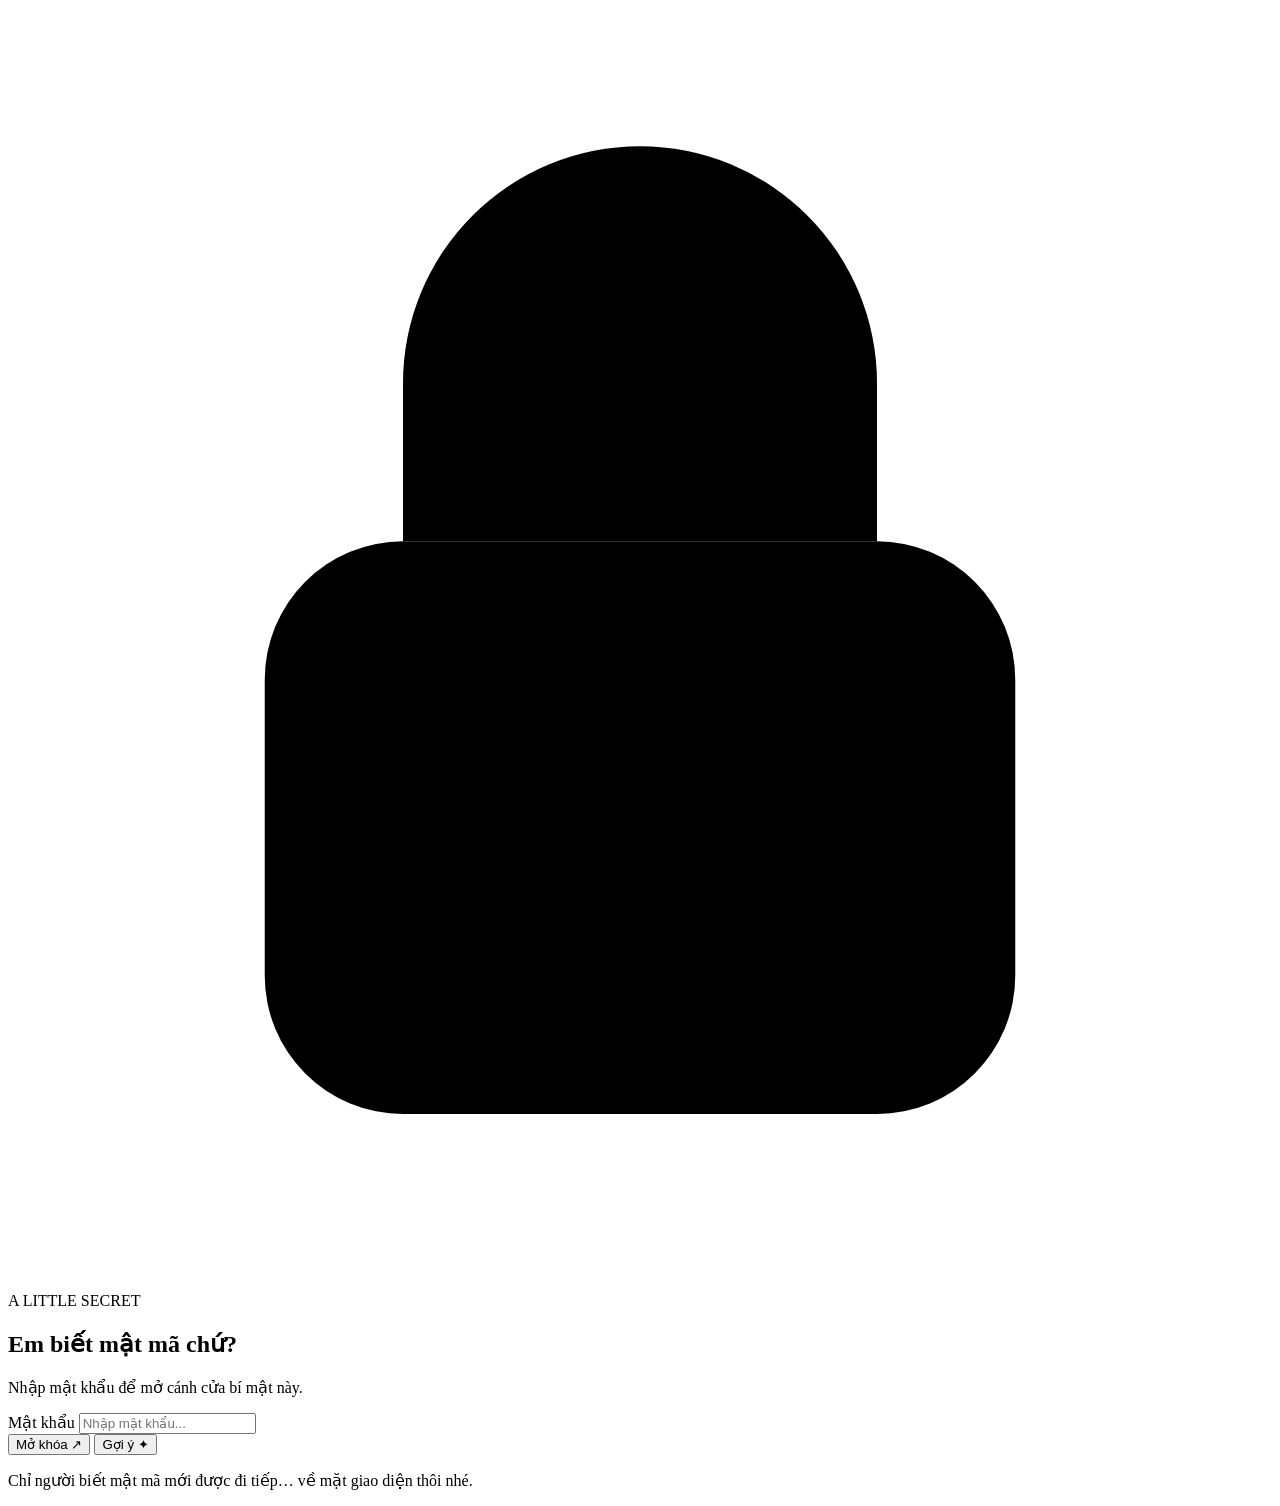
==== index.html @ a103c200 "Create index.html" ====
<!DOCTYPE html>
<html lang="vi">
<head>
  <meta charset="UTF-8">
  <meta name="viewport" content="width=device-width, initial-scale=1.0">
  <meta name="theme-color" content="#0b0911">
  <title>Mật mã bí mật</title>
  <link rel="stylesheet" href="style.css">
  <script src="script.js" defer></script>
</head>
<body>
  <main class="page-shell">
    <section class="lock-card" aria-labelledby="page-title">
      <div class="orb orb-one" aria-hidden="true"></div>
      <div class="orb orb-two" aria-hidden="true"></div>

      <div class="lock-icon" aria-hidden="true">
        <svg viewBox="0 0 64 64">
          <path d="M20 27v-8a12 12 0 0 1 24 0v8" />
          <rect x="13" y="27" width="38" height="29" rx="7" />
          <circle cx="32" cy="40" r="3" />
          <path d="M32 43v5" />
        </svg>
      </div>

      <p class="eyebrow">A LITTLE SECRET</p>
      <h1 id="page-title">Em biết mật mã chứ?</h1>
      <p class="intro">
        Nhập mật khẩu để mở cánh cửa bí mật này.
      </p>

      <form id="password-form" novalidate>
        <label class="visually-hidden" for="password-input">
          Mật khẩu
        </label>

        <input
          id="password-input"
          name="password"
          type="password"
          placeholder="Nhập mật khẩu..."
          autocomplete="off"
          spellcheck="false"
          aria-describedby="feedback"
          required
        >

        <div class="actions">
          <button class="button button-primary" type="submit">
            Mở khóa <span aria-hidden="true">↗</span>
          </button>

          <button
            class="button button-secondary"
            id="hint-toggle"
            type="button"
            aria-expanded="false"
            aria-controls="hint-box"
          >
            Gợi ý <span aria-hidden="true">✦</span>
          </button>
        </div>
      </form>

      <div class="hint-box" id="hint-box" hidden>
        <p class="hint-label">GỢI Ý NHỎ</p>
        <p>
          Cú pháp: vai trò của người gửi đối với bạn
          + cute bá khí nhất thế giới
        </p>
      </div>

      <p class="feedback" id="feedback"
         role="status" aria-live="polite"></p>

      <p class="tiny-note">
        Chỉ người biết mật mã mới được đi tiếp…
        về mặt giao diện thôi nhé.
      </p>
    </section>
  </main>
</body>
</html>
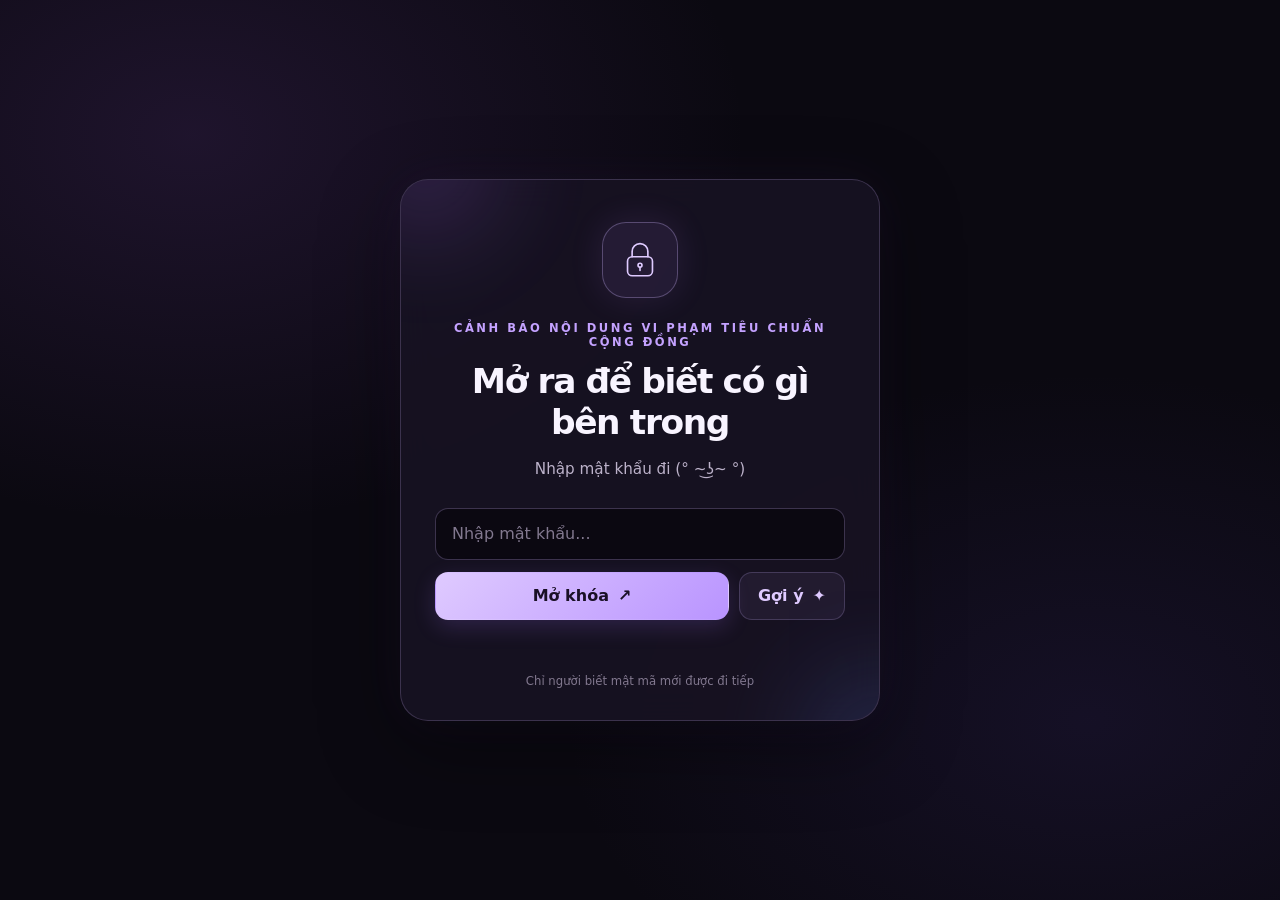
==== commit abe6274c: "Update index.html" ====
--- a/index.html
+++ b/index.html
@@ -5,7 +5,7 @@
   <meta charset="UTF-8">
   <meta name="viewport" content="width=device-width, initial-scale=1.0">
   <meta name="theme-color" content="#0b0911">
-  <title>Mật mã bí mật</title>
+  <title>Password???</title>
   <link rel="stylesheet" href="style.css">
   <script src="script.js" defer></script>
 </head>
@@ -24,10 +24,10 @@
         </svg>
       </div>
 
-      <p class="eyebrow">A LITTLE SECRET</p>
-      <h1 id="page-title">Em biết mật mã chứ?</h1>
+      <p class="eyebrow">CẢNH BÁO NỘI DUNG VI PHẠM TIÊU CHUẨN CỘNG ĐỒNG</p>
+      <h1 id="page-title">Mở ra để biết có gì bên trong</h1>
       <p class="intro">
-        Nhập mật khẩu để mở cánh cửa bí mật này.
+        Nhập mật khẩu đi ⁠(⁠°⁠ ⁠~͜⁠ʖ⁠~⁠ ⁠°⁠)
       </p>
 
       <form id="password-form" novalidate>
@@ -64,7 +64,7 @@
       </form>
 
       <div class="hint-box" id="hint-box" hidden>
-        <p class="hint-label">GỢI Ý NHỎ</p>
+        <p class="hint-label">GỢI Ý NẾU BẠN GÀ</p>
         <p>
           Cú pháp: vai trò của người gửi đối với bạn
           + cute bá khí nhất thế giới
@@ -75,8 +75,7 @@
          role="status" aria-live="polite"></p>
 
       <p class="tiny-note">
-        Chỉ người biết mật mã mới được đi tiếp…
-        về mặt giao diện thôi nhé.
+        Chỉ người biết mật mã mới được đi tiếp 
       </p>
     </section>
   </main>
--- a/style.css
+++ b/style.css
@@ -0,0 +1,398 @@
+
+:root {
+  color-scheme: dark;
+  --bg: #0b0911;
+  --card: rgba(23, 19, 34, 0.92);
+  --text: #f8f4ff;
+  --muted: #bcb2ca;
+  --purple: #c4a2ff;
+  --purple-bright: #dfcaff;
+  --line: rgba(207, 180, 255, 0.2);
+  --danger: #ff9fae;
+}
+
+* {
+  box-sizing: border-box;
+}
+
+html {
+  min-height: 100%;
+}
+
+body {
+  min-height: 100vh;
+  margin: 0;
+  font-family: Inter, system-ui, -apple-system,
+    BlinkMacSystemFont, "Segoe UI", sans-serif;
+  color: var(--text);
+  background:
+    radial-gradient(
+      ellipse at 15% 15%,
+      rgba(109, 63, 155, 0.2),
+      transparent 36%
+    ),
+    radial-gradient(
+      ellipse at 85% 80%,
+      rgba(62, 45, 120, 0.2),
+      transparent 34%
+    ),
+    var(--bg);
+}
+
+button,
+input {
+  font: inherit;
+}
+
+.page-shell {
+  min-height: 100vh;
+  display: grid;
+  place-items: center;
+  padding: 28px 16px;
+}
+
+.lock-card {
+  width: min(100%, 480px);
+  position: relative;
+  overflow: hidden;
+  padding: 42px 34px 30px;
+  text-align: center;
+  border: 1px solid var(--line);
+  border-radius: 28px;
+  background: var(--card);
+  box-shadow:
+    0 24px 80px rgba(0, 0, 0, 0.42),
+    0 0 50px rgba(145, 95, 210, 0.08);
+  backdrop-filter: blur(16px);
+  animation: card-enter 650ms ease both;
+}
+
+.orb {
+  position: absolute;
+  width: 150px;
+  height: 150px;
+  border-radius: 50%;
+  filter: blur(50px);
+  opacity: 0.18;
+  pointer-events: none;
+}
+
+.orb-one {
+  top: -90px;
+  left: -50px;
+  background: #b36cff;
+}
+
+.orb-two {
+  right: -75px;
+  bottom: -100px;
+  background: #6b8dff;
+}
+
+.lock-icon {
+  display: grid;
+  place-items: center;
+  width: 76px;
+  height: 76px;
+  margin: 0 auto 23px;
+  border: 1px solid rgba(211, 185, 255, 0.3);
+  border-radius: 24px;
+  background: rgba(179, 132, 255, 0.09);
+  box-shadow: 0 0 34px rgba(173, 124, 255, 0.12);
+}
+
+.lock-icon svg {
+  width: 42px;
+  fill: none;
+  stroke: var(--purple-bright);
+  stroke-width: 2.5;
+  stroke-linecap: round;
+  stroke-linejoin: round;
+}
+
+.eyebrow {
+  margin: 0 0 12px;
+  color: var(--purple);
+  font-size: 0.72rem;
+  font-weight: 800;
+  letter-spacing: 0.22em;
+}
+
+h1 {
+  margin: 0;
+  font-size: clamp(1.65rem, 5vw, 2.15rem);
+  line-height: 1.2;
+  letter-spacing: -0.04em;
+}
+
+.intro {
+  margin: 14px 0 25px;
+  color: var(--muted);
+  font-size: 0.95rem;
+  line-height: 1.65;
+}
+
+#password-form {
+  position: relative;
+}
+
+#password-input {
+  display: block;
+  width: 100%;
+  min-height: 52px;
+  padding: 0 16px;
+  color: var(--text);
+  background: rgba(7, 6, 12, 0.65);
+  border: 1px solid rgba(207, 180, 255, 0.25);
+  border-radius: 13px;
+  outline: none;
+  transition: border-color 180ms ease,
+    box-shadow 180ms ease;
+}
+
+#password-input::placeholder {
+  color: #82788f;
+}
+
+#password-input:focus {
+  border-color: var(--purple);
+  box-shadow: 0 0 0 4px rgba(196, 162, 255, 0.1);
+}
+
+.actions {
+  display: grid;
+  grid-template-columns: 1fr auto;
+  gap: 10px;
+  margin-top: 12px;
+}
+
+.button {
+  min-height: 48px;
+  display: inline-flex;
+  align-items: center;
+  justify-content: center;
+  gap: 9px;
+  padding: 0 18px;
+  border: 1px solid transparent;
+  border-radius: 13px;
+  color: var(--text);
+  font-weight: 750;
+  text-decoration: none;
+  cursor: pointer;
+  transition: transform 160ms ease,
+    border-color 160ms ease,
+    background 160ms ease;
+}
+
+.button:hover {
+  transform: translateY(-2px);
+}
+
+.button:active {
+  transform: translateY(0);
+}
+
+.button:focus-visible {
+  outline: 3px solid var(--purple-bright);
+  outline-offset: 3px;
+}
+
+.button-primary {
+  color: #1a1026;
+  background: linear-gradient(135deg, #dfcaff, #b994ff);
+  box-shadow: 0 7px 22px rgba(165, 115, 255, 0.18);
+}
+
+.button-secondary {
+  color: var(--purple-bright);
+  background: rgba(196, 162, 255, 0.07);
+  border-color: var(--line);
+}
+
+.button-secondary:hover {
+  background: rgba(196, 162, 255, 0.13);
+}
+
+.hint-box {
+  margin-top: 15px;
+  padding: 15px 17px;
+  text-align: left;
+  border: 1px solid rgba(196, 162, 255, 0.28);
+  border-radius: 14px;
+  background: rgba(140, 94, 197, 0.11);
+  animation: hint-enter 220ms ease both;
+}
+
+.hint-label {
+  margin: 0 0 7px;
+  color: var(--purple);
+  font-size: 0.68rem;
+  font-weight: 800;
+  letter-spacing: 0.16em;
+}
+
+.hint-box p:last-child {
+  margin: 0;
+  color: #eee5ff;
+  font-size: 0.9rem;
+  line-height: 1.6;
+}
+
+.feedback {
+  min-height: 22px;
+  margin: 13px 0 0;
+  color: var(--danger);
+  font-size: 0.88rem;
+  line-height: 1.5;
+}
+
+.feedback.success {
+  color: #a7f3d0;
+}
+
+.tiny-note {
+  margin: 18px 0 0;
+  color: #82788f;
+  font-size: 0.73rem;
+  line-height: 1.5;
+}
+
+.secret-card {
+  padding-top: 48px;
+}
+
+.success-mark {
+  display: grid;
+  place-items: center;
+  width: 70px;
+  height: 70px;
+  margin: 0 auto 22px;
+  color: #d7c0ff;
+  font-size: 2rem;
+  border: 1px solid var(--line);
+  border-radius: 50%;
+  background: rgba(196, 162, 255, 0.1);
+  box-shadow: 0 0 35px rgba(173, 124, 255, 0.15);
+  animation: sparkle 2.2s ease-in-out infinite;
+}
+
+.secret-message {
+  display: flex;
+  align-items: center;
+  justify-content: center;
+  gap: 10px;
+  margin: 26px 0 20px;
+  padding: 22px 15px;
+  border: 1px solid rgba(196, 162, 255, 0.35);
+  border-radius: 18px;
+  background: linear-gradient(
+    135deg,
+    rgba(196, 162, 255, 0.12),
+    rgba(112, 76, 167, 0.08)
+  );
+}
+
+.secret-message p {
+  margin: 0;
+  color: var(--purple-bright);
+  font-size: clamp(1.05rem, 4vw, 1.35rem);
+  font-weight: 800;
+  line-height: 1.5;
+}
+
+.message-sparkle {
+  color: #e8d9ff;
+}
+
+.closing-line {
+  margin-bottom: 22px;
+}
+
+.back-button {
+  width: 100%;
+}
+
+.visually-hidden {
+  position: absolute;
+  width: 1px;
+  height: 1px;
+  padding: 0;
+  margin: -1px;
+  overflow: hidden;
+  clip: rect(0, 0, 0, 0);
+  white-space: nowrap;
+  border: 0;
+}
+
+.shake {
+  animation: shake 320ms ease;
+}
+
+@keyframes card-enter {
+  from {
+    opacity: 0;
+    transform: translateY(12px) scale(0.985);
+  }
+  to {
+    opacity: 1;
+    transform: translateY(0) scale(1);
+  }
+}
+
+@keyframes hint-enter {
+  from {
+    opacity: 0;
+    transform: translateY(-5px);
+  }
+  to {
+    opacity: 1;
+    transform: translateY(0);
+  }
+}
+
+@keyframes sparkle {
+  0%, 100% {
+    transform: rotate(0) scale(1);
+  }
+  50% {
+    transform: rotate(5deg) scale(1.04);
+  }
+}
+
+@keyframes shake {
+  0%, 100% {
+    transform: translateX(0);
+  }
+  25% {
+    transform: translateX(-5px);
+  }
+  75% {
+    transform: translateX(5px);
+  }
+}
+
+@media (max-width: 420px) {
+  .lock-card {
+    padding: 34px 21px 25px;
+    border-radius: 23px;
+  }
+
+  .actions {
+    grid-template-columns: 1fr;
+  }
+
+  .button {
+    width: 100%;
+  }
+}
+
+@media (prefers-reduced-motion: reduce) {
+  *,
+  *::before,
+  *::after {
+    animation-duration: 0.01ms !important;
+    animation-iteration-count: 1 !important;
+    scroll-behavior: auto !important;
+    transition-duration: 0.01ms !important;
+  }
+}
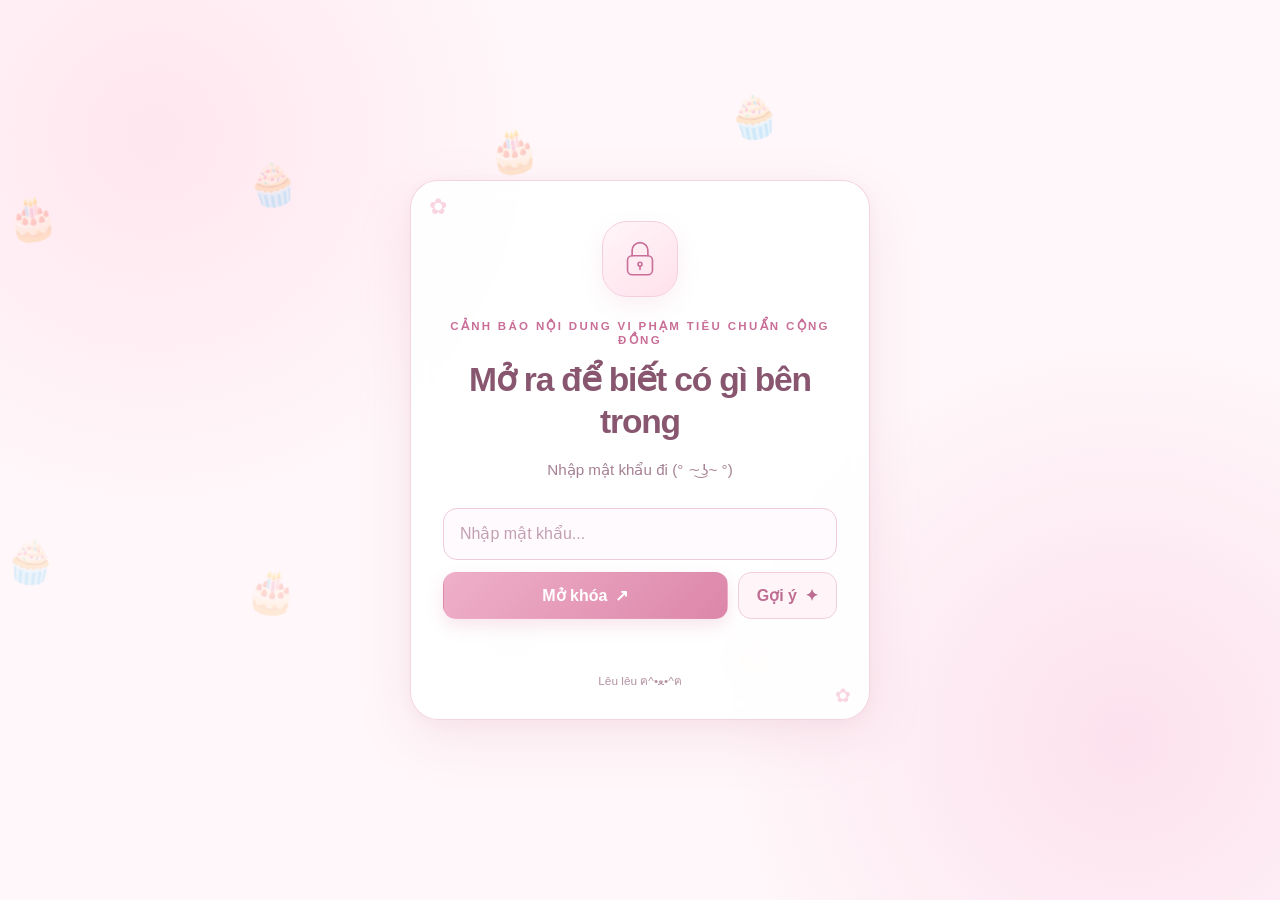
==== commit f5809a98: "Update hint text in index.html" ====
--- a/index.html
+++ b/index.html
@@ -64,7 +64,7 @@
       </form>
 
       <div class="hint-box" id="hint-box" hidden>
-        <p class="hint-label">GỢI Ý NẾU BẠN GÀ</p>
+        <p class="hint-label">GỢI Ý IF UR GAY</p>
         <p>
           Cú pháp: vai trò của người gửi đối với bạn
           + cute bá khí nhất thế giới
@@ -75,7 +75,7 @@
          role="status" aria-live="polite"></p>
 
       <p class="tiny-note">
-        Chỉ người biết mật mã mới được đi tiếp 
+        Lêu lêu ฅ⁠^⁠•⁠ﻌ⁠•⁠^⁠ฅ
       </p>
     </section>
   </main>
--- a/style.css
+++ b/style.css
@@ -1,14 +1,16 @@
 
+/* ===== Pastel Birthday Theme ===== */
 :root {
-  color-scheme: dark;
-  --bg: #0b0911;
-  --card: rgba(23, 19, 34, 0.92);
-  --text: #f8f4ff;
-  --muted: #bcb2ca;
-  --purple: #c4a2ff;
-  --purple-bright: #dfcaff;
-  --line: rgba(207, 180, 255, 0.2);
-  --danger: #ff9fae;
+  color-scheme: light;
+  --bg: #fff7fa;
+  --card: rgba(255, 255, 255, 0.9);
+  --text: #754b60;
+  --muted: #a68193;
+  --pink: #e99ab9;
+  --pink-dark: #c96f97;
+  --pink-light: #ffe1ec;
+  --line: #f4d2df;
+  --danger: #c84d78;
 }
 
 * {
@@ -22,21 +24,54 @@
 body {
   min-height: 100vh;
   margin: 0;
-  font-family: Inter, system-ui, -apple-system,
-    BlinkMacSystemFont, "Segoe UI", sans-serif;
+  overflow-x: hidden;
+  position: relative;
+  isolation: isolate;
+  font-family: "Trebuchet MS", "Segoe UI", sans-serif;
   color: var(--text);
   background:
     radial-gradient(
-      ellipse at 15% 15%,
-      rgba(109, 63, 155, 0.2),
-      transparent 36%
+      circle at 12% 15%,
+      #ffe6ef 0,
+      transparent 28%
     ),
     radial-gradient(
-      ellipse at 85% 80%,
-      rgba(62, 45, 120, 0.2),
-      transparent 34%
+      circle at 88% 82%,
+      #fce1ed 0,
+      transparent 30%
     ),
     var(--bg);
+}
+
+/* Background bánh sinh nhật bay lơ lửng */
+body::before,
+body::after {
+  content: "🎂   🧁   🎂   🧁";
+  position: fixed;
+  z-index: -1;
+  left: 0;
+  width: 100%;
+  pointer-events: none;
+  user-select: none;
+  white-space: nowrap;
+  letter-spacing: clamp(22px, 7vw, 90px);
+  font-size: clamp(22px, 3.8vw, 42px);
+  opacity: 0.28;
+  animation: cake-float 15s ease-in-out infinite alternate;
+}
+
+body::before {
+  top: 12%;
+  transform: rotate(-8deg);
+}
+
+body::after {
+  content: "🧁   🎂   🧁   🎂";
+  top: 68%;
+  opacity: 0.22;
+  transform: rotate(7deg);
+  animation-duration: 19s;
+  animation-direction: alternate-reverse;
 }
 
 button,
@@ -52,59 +87,60 @@
 }
 
 .lock-card {
-  width: min(100%, 480px);
+  width: min(100%, 460px);
   position: relative;
   overflow: hidden;
-  padding: 42px 34px 30px;
+  padding: 40px 32px 28px;
   text-align: center;
-  border: 1px solid var(--line);
+  border: 1px solid rgba(244, 210, 223, 0.95);
   border-radius: 28px;
   background: var(--card);
   box-shadow:
-    0 24px 80px rgba(0, 0, 0, 0.42),
-    0 0 50px rgba(145, 95, 210, 0.08);
-  backdrop-filter: blur(16px);
-  animation: card-enter 650ms ease both;
-}
-
-.orb {
+    0 18px 55px rgba(203, 126, 159, 0.14),
+    0 4px 16px rgba(203, 126, 159, 0.07);
+  backdrop-filter: blur(10px);
+  animation: card-appear 600ms ease both;
+}
+
+/* Hoa nhỏ trang trí ở góc */
+.lock-card::before,
+.lock-card::after {
+  content: "✿";
   position: absolute;
-  width: 150px;
-  height: 150px;
-  border-radius: 50%;
-  filter: blur(50px);
-  opacity: 0.18;
+  color: #f4bfd2;
+  opacity: 0.65;
   pointer-events: none;
 }
 
-.orb-one {
-  top: -90px;
-  left: -50px;
-  background: #b36cff;
-}
-
-.orb-two {
-  right: -75px;
-  bottom: -100px;
-  background: #6b8dff;
-}
-
+.lock-card::before {
+  top: 13px;
+  left: 18px;
+  font-size: 22px;
+}
+
+.lock-card::after {
+  right: 18px;
+  bottom: 12px;
+  font-size: 19px;
+}
+
+/* Biểu tượng ổ khóa */
 .lock-icon {
+  width: 76px;
+  height: 76px;
   display: grid;
   place-items: center;
-  width: 76px;
-  height: 76px;
-  margin: 0 auto 23px;
-  border: 1px solid rgba(211, 185, 255, 0.3);
-  border-radius: 24px;
-  background: rgba(179, 132, 255, 0.09);
-  box-shadow: 0 0 34px rgba(173, 124, 255, 0.12);
+  margin: 0 auto 22px;
+  border: 1px solid #f5cfde;
+  border-radius: 25px;
+  background: linear-gradient(145deg, #fff5f9, #ffe1ec);
+  box-shadow: 0 8px 22px rgba(216, 133, 166, 0.13);
 }
 
 .lock-icon svg {
   width: 42px;
   fill: none;
-  stroke: var(--purple-bright);
+  stroke: var(--pink-dark);
   stroke-width: 2.5;
   stroke-linecap: round;
   stroke-linejoin: round;
@@ -112,26 +148,28 @@
 
 .eyebrow {
   margin: 0 0 12px;
-  color: var(--purple);
+  color: var(--pink-dark);
   font-size: 0.72rem;
   font-weight: 800;
-  letter-spacing: 0.22em;
+  letter-spacing: 0.2em;
 }
 
 h1 {
   margin: 0;
-  font-size: clamp(1.65rem, 5vw, 2.15rem);
-  line-height: 1.2;
-  letter-spacing: -0.04em;
+  color: #88566f;
+  font-size: clamp(1.65rem, 5vw, 2.1rem);
+  line-height: 1.25;
+  letter-spacing: -0.035em;
 }
 
 .intro {
   margin: 14px 0 25px;
   color: var(--muted);
   font-size: 0.95rem;
-  line-height: 1.65;
-}
-
+  line-height: 1.7;
+}
+
+/* Ô nhập mật khẩu */
 #password-form {
   position: relative;
 }
@@ -141,24 +179,26 @@
   width: 100%;
   min-height: 52px;
   padding: 0 16px;
-  color: var(--text);
-  background: rgba(7, 6, 12, 0.65);
-  border: 1px solid rgba(207, 180, 255, 0.25);
-  border-radius: 13px;
+  color: #754b60;
+  background: #fffafd;
+  border: 1px solid #efcada;
+  border-radius: 14px;
   outline: none;
-  transition: border-color 180ms ease,
+  transition:
+    border-color 180ms ease,
     box-shadow 180ms ease;
 }
 
 #password-input::placeholder {
-  color: #82788f;
+  color: #c3a0b1;
 }
 
 #password-input:focus {
-  border-color: var(--purple);
-  box-shadow: 0 0 0 4px rgba(196, 162, 255, 0.1);
-}
-
+  border-color: #e99ab9;
+  box-shadow: 0 0 0 4px rgba(233, 154, 185, 0.17);
+}
+
+/* Các nút */
 .actions {
   display: grid;
   grid-template-columns: 1fr auto;
@@ -167,11 +207,11 @@
 }
 
 .button {
-  min-height: 48px;
+  min-height: 47px;
   display: inline-flex;
   align-items: center;
   justify-content: center;
-  gap: 9px;
+  gap: 8px;
   padding: 0 18px;
   border: 1px solid transparent;
   border-radius: 13px;
@@ -179,9 +219,10 @@
   font-weight: 750;
   text-decoration: none;
   cursor: pointer;
-  transition: transform 160ms ease,
-    border-color 160ms ease,
-    background 160ms ease;
+  transition:
+    transform 160ms ease,
+    background 160ms ease,
+    box-shadow 160ms ease;
 }
 
 .button:hover {
@@ -193,51 +234,58 @@
 }
 
 .button:focus-visible {
-  outline: 3px solid var(--purple-bright);
+  outline: 3px solid #e99ab9;
   outline-offset: 3px;
 }
 
 .button-primary {
-  color: #1a1026;
-  background: linear-gradient(135deg, #dfcaff, #b994ff);
-  box-shadow: 0 7px 22px rgba(165, 115, 255, 0.18);
+  color: #fff;
+  background: linear-gradient(135deg, #efb0c8, #dc86a9);
+  box-shadow: 0 7px 17px rgba(215, 123, 160, 0.2);
+}
+
+.button-primary:hover {
+  background: linear-gradient(135deg, #e99fbc, #d8759c);
+  box-shadow: 0 9px 20px rgba(215, 123, 160, 0.25);
 }
 
 .button-secondary {
-  color: var(--purple-bright);
-  background: rgba(196, 162, 255, 0.07);
-  border-color: var(--line);
+  color: #bd6d91;
+  background: #fff5f9;
+  border-color: #f1cddd;
 }
 
 .button-secondary:hover {
-  background: rgba(196, 162, 255, 0.13);
-}
-
+  background: #ffeaf2;
+}
+
+/* Ô gợi ý */
 .hint-box {
   margin-top: 15px;
   padding: 15px 17px;
   text-align: left;
-  border: 1px solid rgba(196, 162, 255, 0.28);
+  border: 1px solid #f0c7d8;
   border-radius: 14px;
-  background: rgba(140, 94, 197, 0.11);
-  animation: hint-enter 220ms ease both;
+  background: #fff2f7;
+  animation: hint-appear 220ms ease both;
 }
 
 .hint-label {
   margin: 0 0 7px;
-  color: var(--purple);
+  color: #c36f94;
   font-size: 0.68rem;
   font-weight: 800;
-  letter-spacing: 0.16em;
+  letter-spacing: 0.15em;
 }
 
 .hint-box p:last-child {
   margin: 0;
-  color: #eee5ff;
+  color: #88566f;
   font-size: 0.9rem;
-  line-height: 1.6;
-}
-
+  line-height: 1.65;
+}
+
+/* Thông báo */
 .feedback {
   min-height: 22px;
   margin: 13px 0 0;
@@ -247,33 +295,34 @@
 }
 
 .feedback.success {
-  color: #a7f3d0;
+  color: #5d9b7a;
 }
 
 .tiny-note {
   margin: 18px 0 0;
-  color: #82788f;
-  font-size: 0.73rem;
-  line-height: 1.5;
-}
-
+  color: #b493a3;
+  font-size: 0.74rem;
+  line-height: 1.55;
+}
+
+/* Trang bí mật */
 .secret-card {
-  padding-top: 48px;
+  padding-top: 46px;
 }
 
 .success-mark {
+  width: 70px;
+  height: 70px;
   display: grid;
   place-items: center;
-  width: 70px;
-  height: 70px;
   margin: 0 auto 22px;
-  color: #d7c0ff;
+  color: #d77fa2;
   font-size: 2rem;
-  border: 1px solid var(--line);
+  border: 1px solid #f1cddd;
   border-radius: 50%;
-  background: rgba(196, 162, 255, 0.1);
-  box-shadow: 0 0 35px rgba(173, 124, 255, 0.15);
-  animation: sparkle 2.2s ease-in-out infinite;
+  background: linear-gradient(145deg, #fff5f9, #ffe2ed);
+  box-shadow: 0 7px 22px rgba(216, 133, 166, 0.14);
+  animation: gentle-sparkle 2.4s ease-in-out infinite;
 }
 
 .secret-message {
@@ -283,25 +332,21 @@
   gap: 10px;
   margin: 26px 0 20px;
   padding: 22px 15px;
-  border: 1px solid rgba(196, 162, 255, 0.35);
+  border: 1px solid #f0c7d8;
   border-radius: 18px;
-  background: linear-gradient(
-    135deg,
-    rgba(196, 162, 255, 0.12),
-    rgba(112, 76, 167, 0.08)
-  );
+  background: linear-gradient(135deg, #fff4f8, #ffe5ef);
 }
 
 .secret-message p {
   margin: 0;
-  color: var(--purple-bright);
+  color: #bd6d91;
   font-size: clamp(1.05rem, 4vw, 1.35rem);
   font-weight: 800;
-  line-height: 1.5;
+  line-height: 1.55;
 }
 
 .message-sparkle {
-  color: #e8d9ff;
+  color: #df94b1;
 }
 
 .closing-line {
@@ -312,6 +357,7 @@
   width: 100%;
 }
 
+/* Ẩn nhãn hỗ trợ trình đọc màn hình */
 .visually-hidden {
   position: absolute;
   width: 1px;
@@ -324,53 +370,75 @@
   border: 0;
 }
 
+/* Rung nhẹ khi nhập sai */
 .shake {
-  animation: shake 320ms ease;
-}
-
-@keyframes card-enter {
+  animation: gentle-shake 320ms ease;
+}
+
+/* Chuyển động bánh sinh nhật */
+@keyframes cake-float {
+  0% {
+    transform: translate3d(-12px, -8px, 0) rotate(-8deg);
+  }
+
+  50% {
+    transform: translate3d(15px, 12px, 0) rotate(2deg);
+  }
+
+  100% {
+    transform: translate3d(-5px, -14px, 0) rotate(-4deg);
+  }
+}
+
+@keyframes card-appear {
   from {
     opacity: 0;
     transform: translateY(12px) scale(0.985);
   }
+
   to {
     opacity: 1;
     transform: translateY(0) scale(1);
   }
 }
 
-@keyframes hint-enter {
+@keyframes hint-appear {
   from {
     opacity: 0;
     transform: translateY(-5px);
   }
+
   to {
     opacity: 1;
     transform: translateY(0);
   }
 }
 
-@keyframes sparkle {
+@keyframes gentle-sparkle {
   0%, 100% {
-    transform: rotate(0) scale(1);
-  }
+    transform: rotate(-3deg) scale(1);
+  }
+
   50% {
-    transform: rotate(5deg) scale(1.04);
-  }
-}
-
-@keyframes shake {
+    transform: rotate(3deg) scale(1.04);
+  }
+}
+
+@keyframes gentle-shake {
   0%, 100% {
     transform: translateX(0);
   }
+
   25% {
     transform: translateX(-5px);
   }
+
   75% {
     transform: translateX(5px);
   }
 }
 
+/* Tối ưu trên điện thoại */
 @media (max-width: 420px) {
   .lock-card {
     padding: 34px 21px 25px;
@@ -386,6 +454,7 @@
   }
 }
 
+/* Tôn trọng cài đặt giảm chuyển động */
 @media (prefers-reduced-motion: reduce) {
   *,
   *::before,
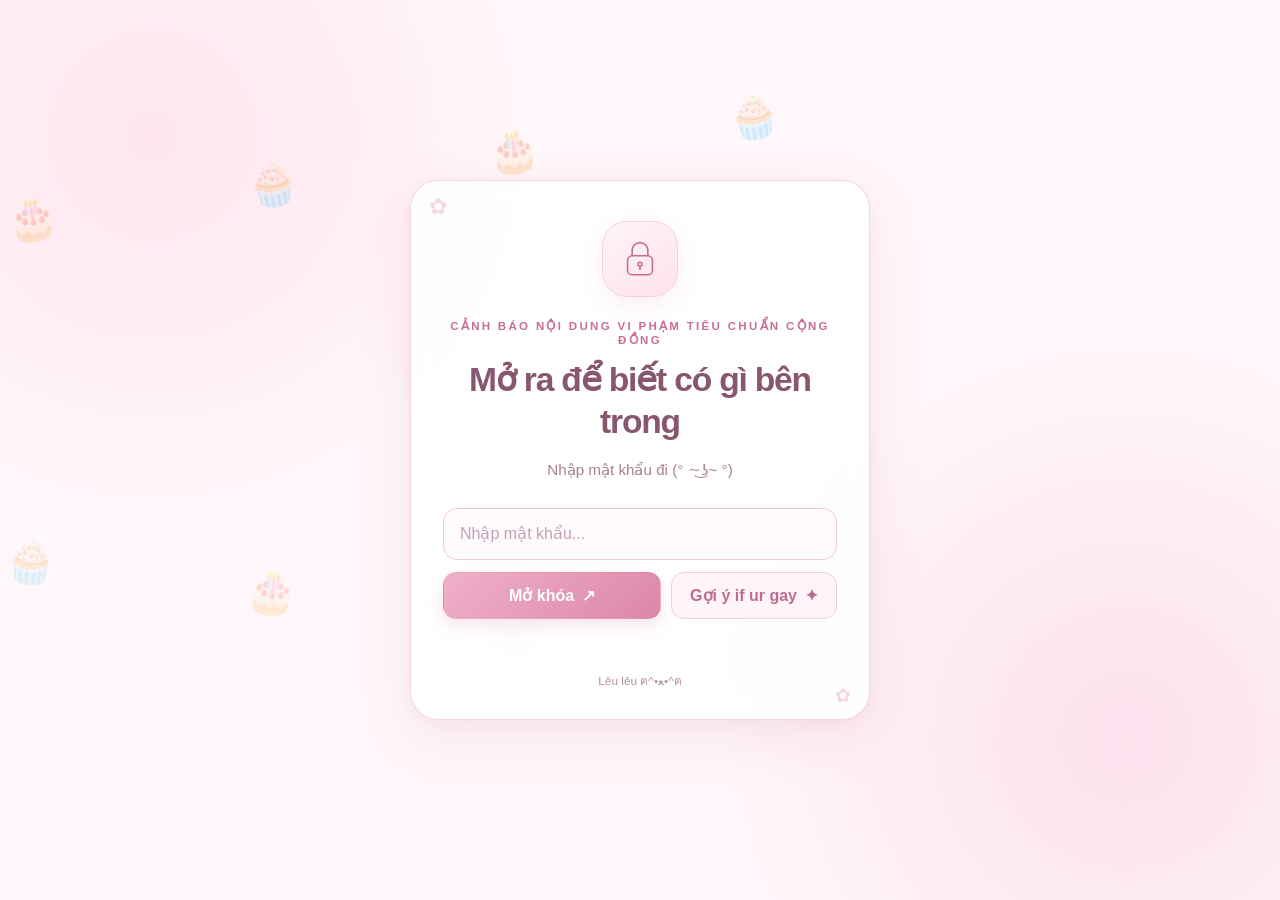
==== commit 94c2c0fe: "Update index.html" ====
--- a/index.html
+++ b/index.html
@@ -58,7 +58,7 @@
             aria-expanded="false"
             aria-controls="hint-box"
           >
-            Gợi ý <span aria-hidden="true">✦</span>
+            Gợi ý if ur gay <span aria-hidden="true">✦</span>
           </button>
         </div>
       </form>
